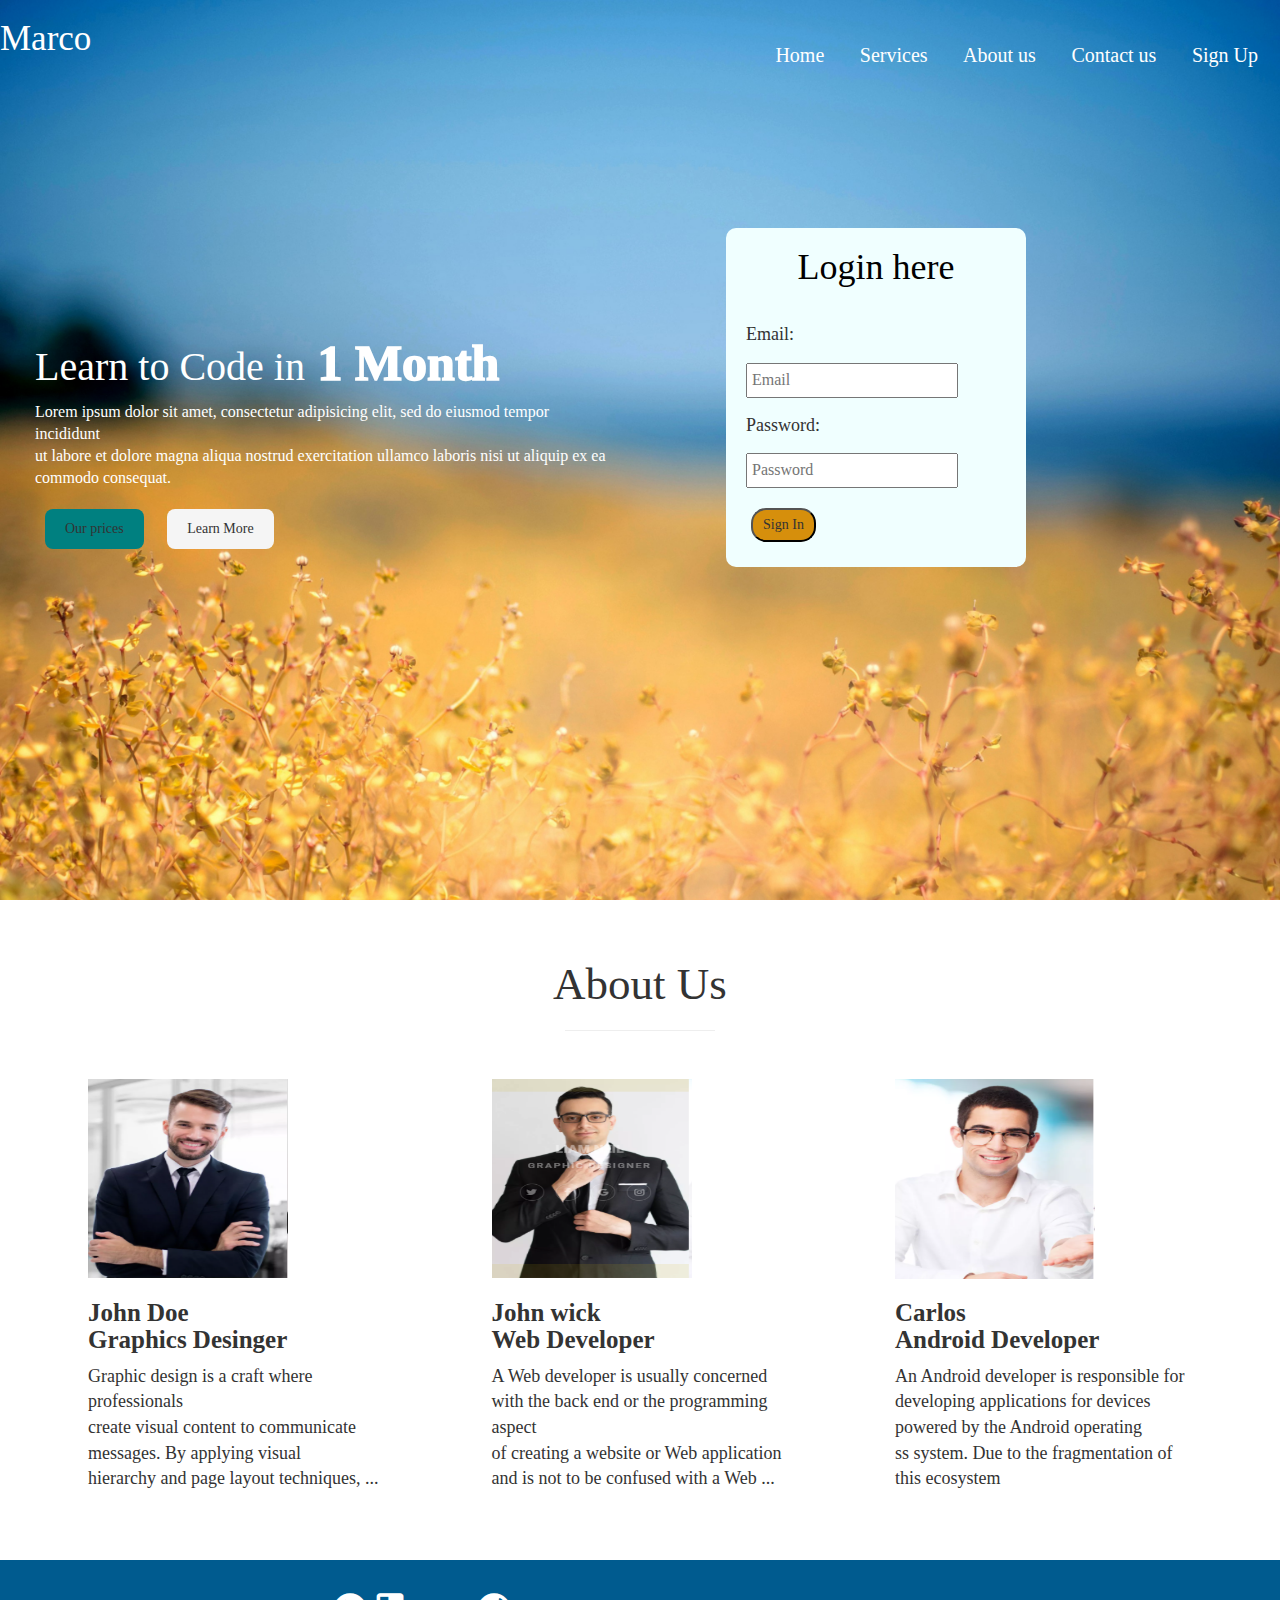
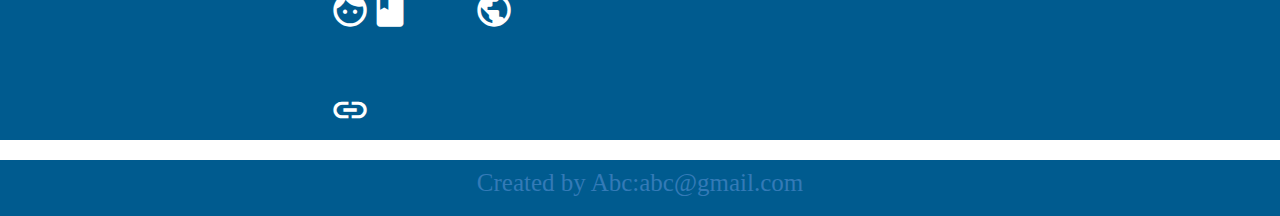
==== Navbar/Navbar.html @ b60c0689 "update" ====
<!DOCTYPE html>
<html lang="en">
<head>
    <meta charset="UTF-8">
    <meta http-equiv="X-UA-Compatible" content="IE=edge">
    <meta name="viewport" content="width=device-width, initial-scale=1.0">
    <title>Navbar</title>
    <link rel="stylesheet" href="https://fonts.googleapis.com/icon?family=Material+Icons">

    <link rel="stylesheet" href="https://maxcdn.bootstrapcdn.com/bootstrap/3.3.7/css/bootstrap.min.css">


    <link rel="stylesheet" href="style.css">
</head>
<body>
<section class="aboutsection">
    <header class="aboutheader">
        <div class="aboutlogo">
     <h2>Marco</h2>
          </div>
          <div class="navbar">
           <ul class="aboutlistitems">
                <li><a href="#Home">Home</li></a>
               <li> <a href="#Services">Services</li></a>
               <li> <a href="#About us">About us</li></a>
               <li> <a href="#Contact us">Contact us</li></a>
               <li> <a href="#Sign_up">Sign Up</li></a>
           </ul>
          </div>
  </header>

  <div class="section1">

    <div class="aboutsection1">

    <h3>Learn to Code in<b> 1 Month</b></h3> 
    <p class="para1">Lorem ipsum dolor sit amet, consectetur adipisicing elit, sed do eiusmod 
   tempor incididunt <br> ut labore et dolore magna aliqua nostrud exercitation ullamco laboris nisi ut aliquip ex ea <br>
    commodo consequat.  
  </p>

                     <button class="button1">Our prices</button> 
                     <button class="button2">Learn More</button>
                    </div>

      <div class="section2">
          <fieldset>
        <h1>Login here</h1>
        <form class="loginform">
           <p>Email:</p>
            <input type="text"  name="email"  placeholder="Email" required>
            <p>Password:</p>
            <input type="text" name="password" placeholder="Password" required> <br>
            <button class="btn1">Sign In</button>
        </fieldset>   
        </form>
    </div>

  </div>

</section>

    <section class="section3">

        <h1>About Us</h1> <hr>
        <div class="content1">
            <div>
                <img src="7.PNG" >
                <h3>John Doe <br>Graphics Desinger</h3> 
                <p>Graphic design is a craft where professionals <br>create 
                  visual content to communicate messages. By applying visual <br>
                hierarchy and page layout techniques, ...</p>
            </div>
            <div>
                <img src="8.PNG" >
                <h3>John wick <br>Web Developer</h3> 
                
                <p>A Web developer is usually concerned <br> 
                    with the back end or the programming aspect <br>
                     of creating a website or Web application and is not to be confused with a Web ...</p>
            </div>
            <div>
                <img src="9.PNG" >
                <h3>Carlos <br>Android Developer</h3> 
                <p>An Android developer is responsible for <br> developing 
                     applications for devices powered by the Android operating <br>
                     ss system. Due to the fragmentation of this ecosystem</p>
            </div>

        </div>

     </section>
<div class="footer">
     <footer class="aboutfooter">
        <i class="material-icons"><a href="#facebook"></a>facebook</i></a>
        <i class="material-icons"><a href="#public"></a>public</i></a>
        <i class="material-icons"><a href="#telegram"></a>telegram</i></a>
        <i class="material-icons"><a href="#whatsapp"></a>whatsapp</i></a>
        <i class="material-icons"><a href="#share"></a>share</i></a>
        <i class="material-icons"><a href="#mail"></a>mail</i></a>
        <i class="material-icons"><a href="#linkedin"></a>linkedin</i></a>

            <div class="text">
                <p><a href="mailto:abc@gmail.com">Created by Abc:abc@gmail.com</a> </p>

            </div>

        
     </footer>
    </div>




</body>
</html>
---- Navbar/style.css ----
body{
    padding: 0;
    margin: 0;
    font-family: Microsoft Yi Baiti;
}



.aboutsection{

    background-image: url(t2.jpg);
    background-size: cover;
    background-position: center;
    height: 100vh;

}

.aboutheader{
    width: 1300px;
    margin: auto;
}
.aboutlogo h2{
    float: left;
    font-size: 35px;
    color: white;
    height: auto;
     margin-top: 20px; 
    font-family: MV boli;
}
.aboutlistitems{
    float: right;
    height: auto;
    margin-top: 20px;
    padding-top: 15px;
    text-align: center;
    margin-right: 25px;
   
}
.aboutlistitems li{
    display: inline-block;
    font-size: 20px;
    padding: 5px;
       
}
.aboutlistitems li a{
    border: 1px solid transparent;
    padding: 8px 10px;
    color: #fff;
    text-decoration: none;
    border-radius: 10px;
}
.aboutlistitems li a:hover{
    background-color: rgba(159, 218, 193, 0.267);
    color: aliceblue;
    cursor: pointer;
}
.section1 div{
 width: 45%;
 display: inline-block;
 box-sizing: border-box;
}

.aboutsection1{
    margin-top: 150px;
    padding: 6rem 0;
     margin-left: 35px;  
}
.aboutsection1 h3{
font-size: 40px;
color: white;

}
.aboutsection1 b{
    font-size: 50px;
    font-weight: 1000;
         }
.para1{
    color: white;
    line-height: 22px;
    font-size: medium;
}
.button1{
    background-color: Teal;
      	padding: 10px 20px;
	    margin: 10px;
	    cursor:pointer;
	    border: none;
	    border-radius: 8px;
}
.button1:hover{
    background-color:#FFE4E1;
}
.button2{
    background-color: whitesmoke;
      	padding: 10px 20px;
	    margin: 10px;
	    cursor:pointer;
	    border: none;
	    border-radius: 8px;
}
.button2:hover{
    background-color: aqua;
}


.section2{
    float: right;
    border: 2px solid transparent;
    overflow: hidden;
    padding: 20px;
    margin-top: 100px;
    /* margin-top: -410px; */

}
.section2 h1{
    color: #000;
     text-align: center; 
}
/* .section2 hr{
    width: 100px;
    transform:translateX(-240px);
} */

.section2 fieldset{
    width: 300px;
    background-color:azure;
    border-radius: 10px;
}
.loginform{
    margin: 10px;
    padding: 10px;
}

.section2 p{
    font-size: 18px;
    margin: 15px 0;
}
.section2 input{
    font-size: 16px;
    padding: 4px;
}
.btn1{
    padding: 5px;
    margin: 5px;
    margin-top: 20px;
    width: 25%;
    background-color: rgb(214, 143, 12);
    cursor: pointer;
    border-radius: 15px;
}

.section3{
    padding: 40px 0;

}
.section3 h1{
    text-align: center;
    font-size: 45px;
}
.section3 hr{
    width: 150px;
}
.content1 img{
    width: 200px;
    height: 200px;
}
.content1 div{
    display: inline-block;
    width: 30%;
    padding: 10px;
    padding-top: 20px;
     margin: 8px; 
    padding-left: 80px;
    

}


.content1 h3{
    font-size: 25px;
    font-weight:bold;
}
.content1 p{
    font-size: 18px;
}

.aboutfooter{
    /* padding: 50px 0; */
    height: 20vh;
    background-color:rgba(0, 91, 143) ;

}

.aboutfooter  i {
   transform: translateX(300px);
    padding: 20px;
    margin: 10px;
    font-size: 40px;
    color: white;
    cursor: pointer;
}
.aboutfooter i a:hover{
    color: #fff;
}
.text{
    background-color:rgba(0, 91, 143) ;
    text-align: center;
    font-size: 25px;
    padding: 5px;
    color: white;
}
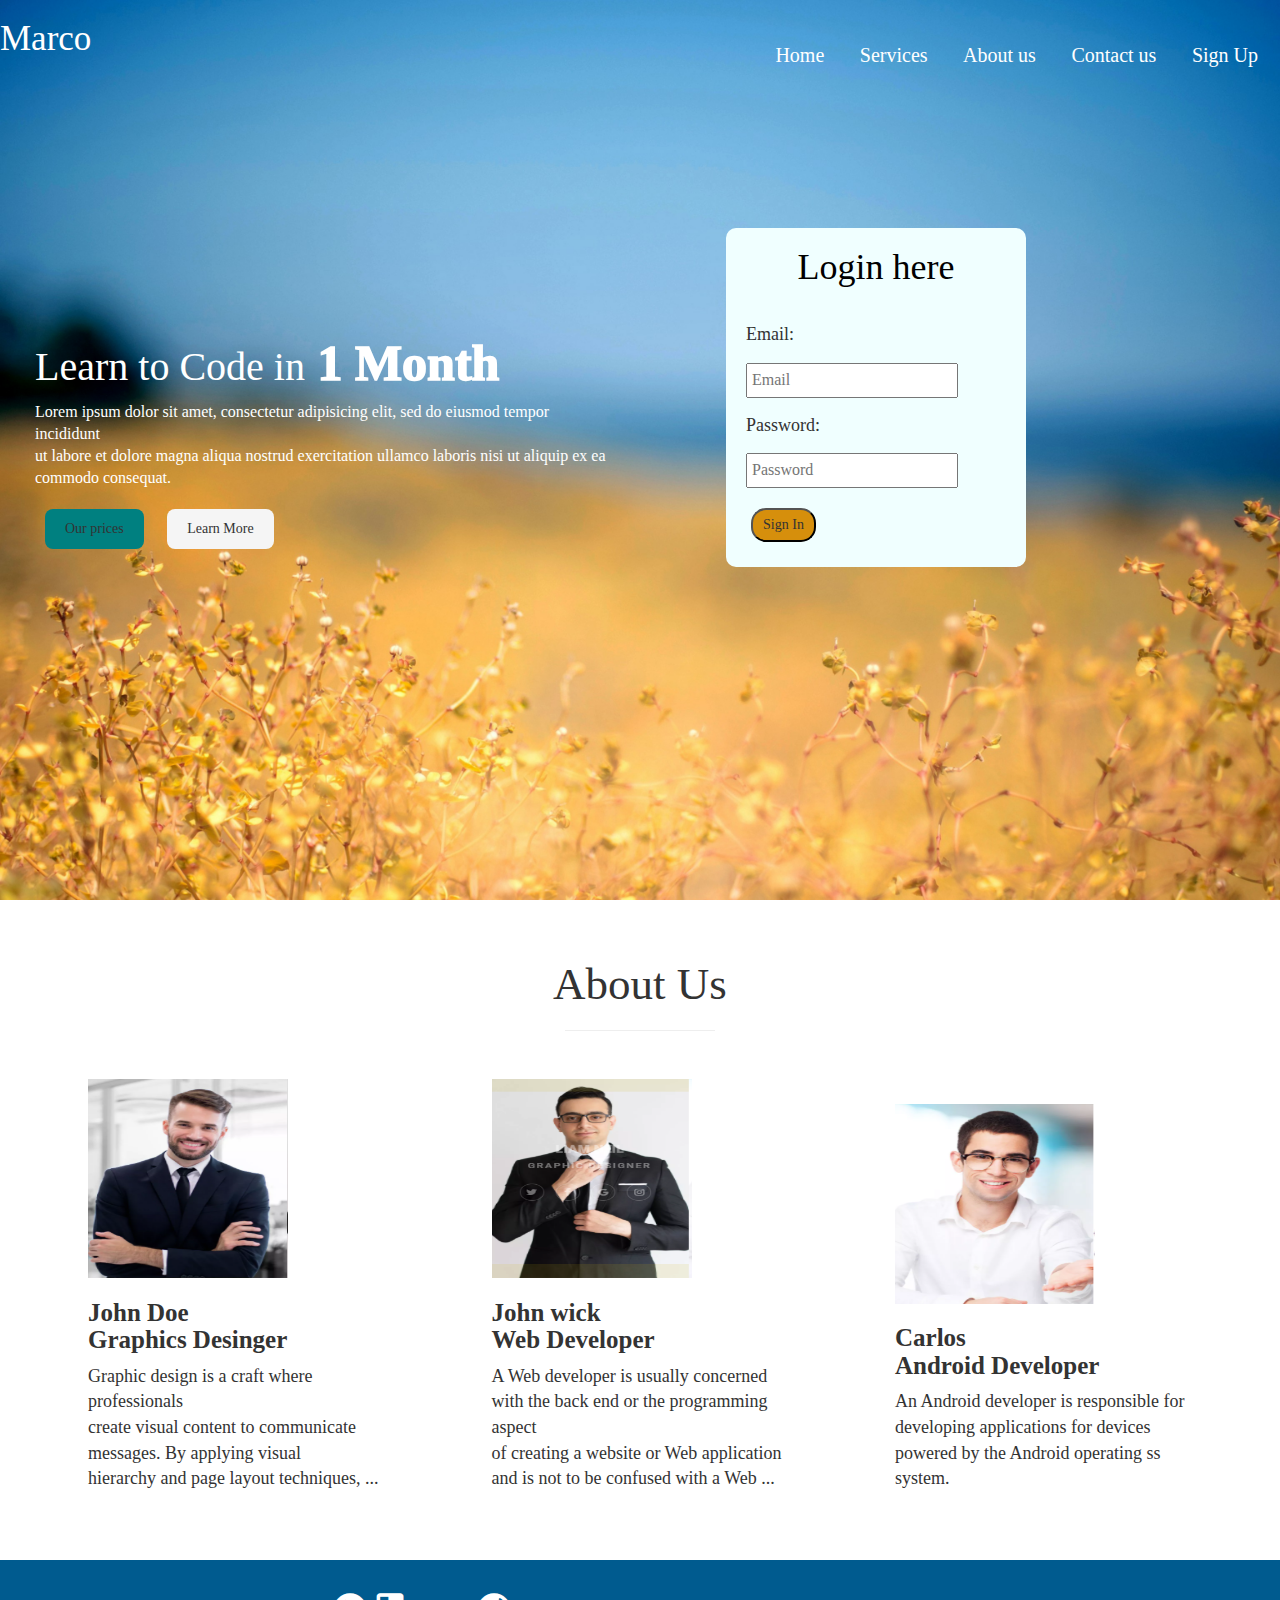
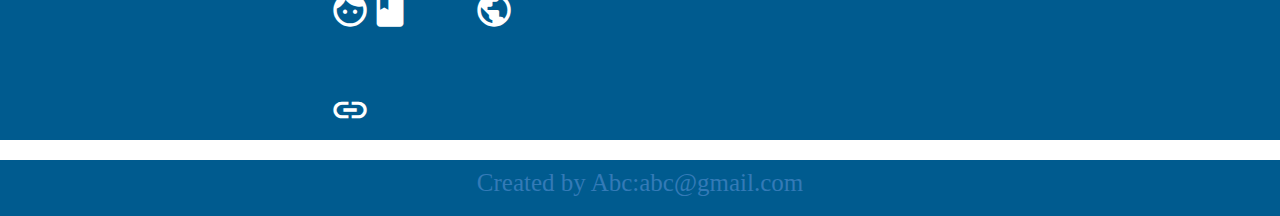
==== commit 6ab25d1a: "updated" ====
--- a/Navbar/Navbar.html
+++ b/Navbar/Navbar.html
@@ -83,8 +83,8 @@
                 <img src="9.PNG" >
                 <h3>Carlos <br>Android Developer</h3> 
                 <p>An Android developer is responsible for <br> developing 
-                     applications for devices powered by the Android operating <br>
-                     ss system. Due to the fragmentation of this ecosystem</p>
+                     applications for devices powered by the Android operating 
+                     ss system. </p>
             </div>
 
         </div>
--- a/Navbar/style.css
+++ b/Navbar/style.css
@@ -172,6 +172,7 @@
      margin: 8px; 
     padding-left: 80px;
     
+    
 
 }
 
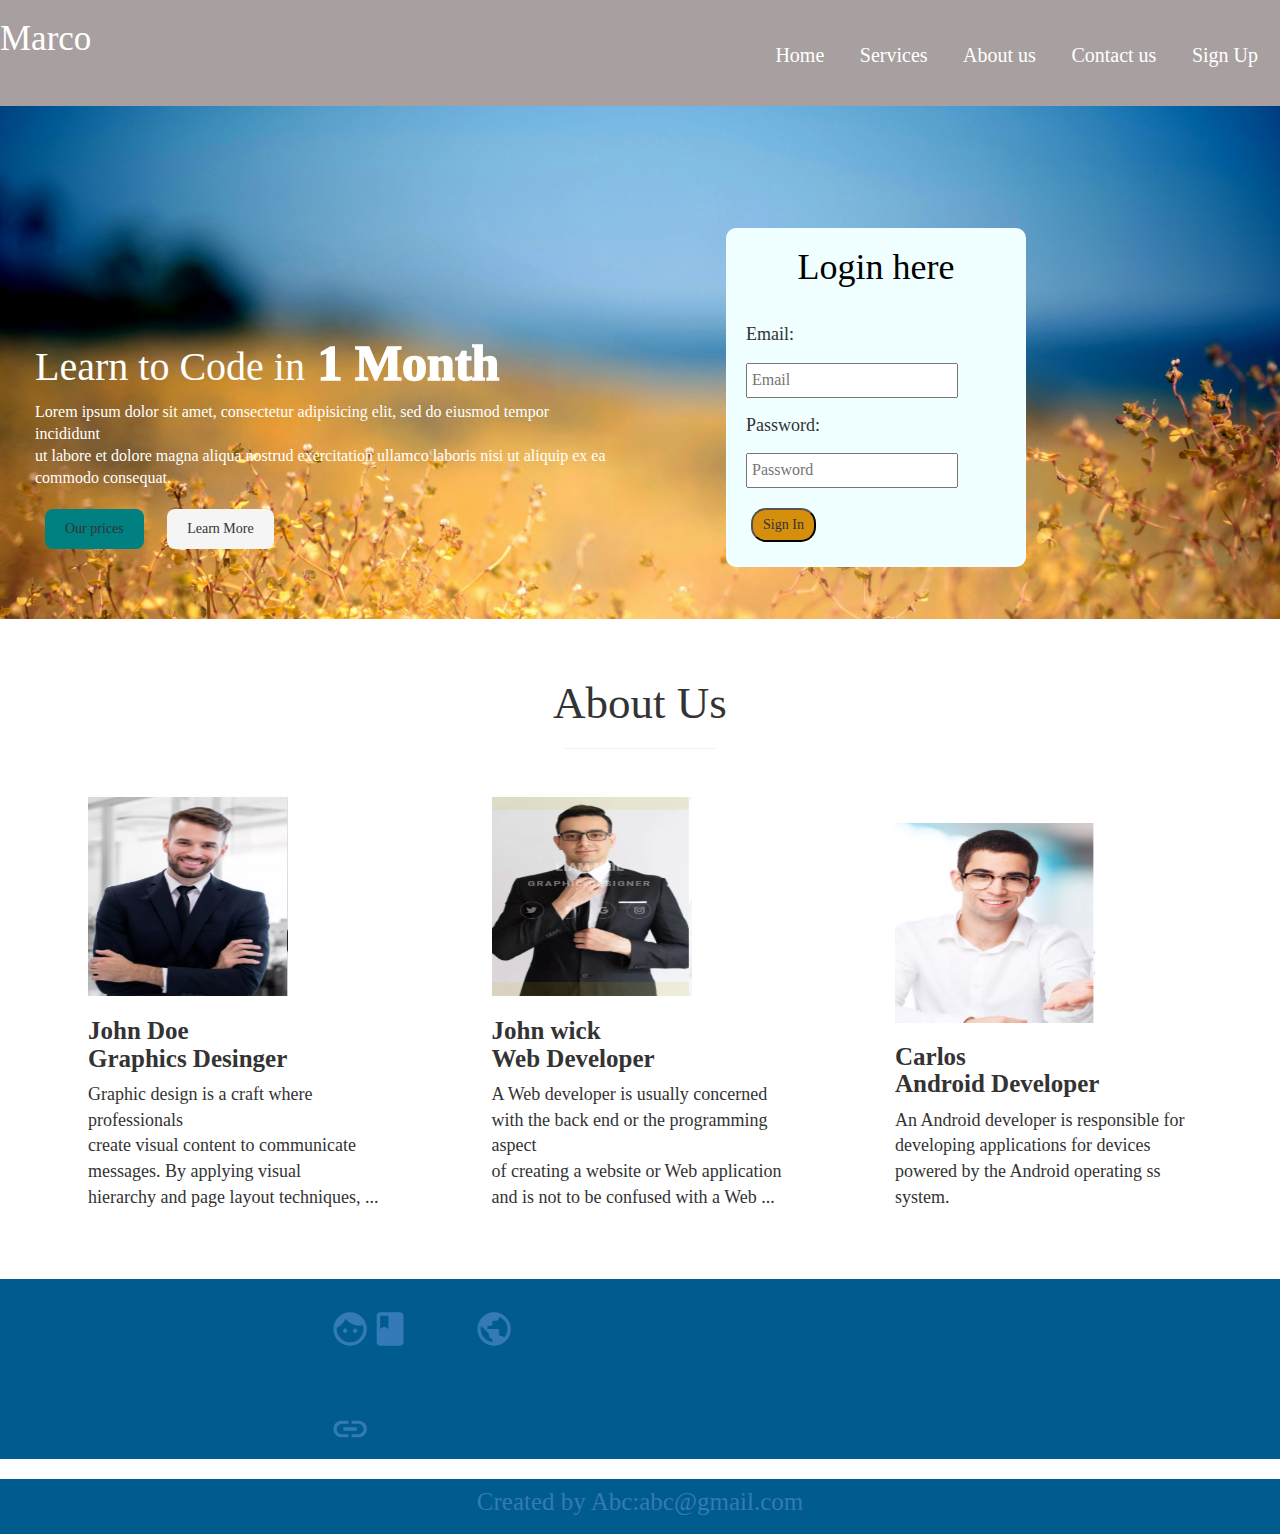
==== commit fb244b50: "updated" ====
--- a/Navbar/Navbar.html
+++ b/Navbar/Navbar.html
@@ -22,7 +22,7 @@
            <ul class="aboutlistitems">
                 <li><a href="#Home">Home</li></a>
                <li> <a href="#Services">Services</li></a>
-               <li> <a href="#About us">About us</li></a>
+               <li> <a href="#id1">About us</li></a>
                <li> <a href="#Contact us">Contact us</li></a>
                <li> <a href="#Sign_up">Sign Up</li></a>
            </ul>
@@ -60,7 +60,7 @@
 
 </section>
 
-    <section class="section3">
+    <section class="section3" id="id1">
 
         <h1>About Us</h1> <hr>
         <div class="content1">
@@ -92,13 +92,13 @@
      </section>
 <div class="footer">
      <footer class="aboutfooter">
-        <i class="material-icons"><a href="#facebook"></a>facebook</i></a>
-        <i class="material-icons"><a href="#public"></a>public</i></a>
-        <i class="material-icons"><a href="#telegram"></a>telegram</i></a>
-        <i class="material-icons"><a href="#whatsapp"></a>whatsapp</i></a>
-        <i class="material-icons"><a href="#share"></a>share</i></a>
-        <i class="material-icons"><a href="#mail"></a>mail</i></a>
-        <i class="material-icons"><a href="#linkedin"></a>linkedin</i></a>
+        <i class="material-icons"><a href="#facebook">facebook</i></a>
+        <i class="material-icons"><a href="#public">public</i></a>
+        <i class="material-icons"><a href="#telegram">telegram</i></a>
+        <i class="material-icons"><a href="https://web.whatsapp.com">whatsapp</i></a>
+        <i class="material-icons"><a href="#share">share</i></a>
+        <i class="material-icons"><a href="#mail">mail</i></a>
+        <i class="material-icons"><a href="#linkedin">linkedin</i></a>
 
             <div class="text">
                 <p><a href="mailto:abc@gmail.com">Created by Abc:abc@gmail.com</a> </p>
--- a/Navbar/style.css
+++ b/Navbar/style.css
@@ -8,12 +8,36 @@
 
 .aboutsection{
 
+    background-color: rgb(168, 160, 160);
+
+ } 
+
+
+.section1{
     background-image: url(t2.jpg);
     background-size: cover;
     background-position: center;
-    height: 100vh;
-
-}
+    animation: section1 10s infinite;
+
+}
+@keyframes section1{
+
+    0%{
+        
+        background-image:url(2.jpg);
+     } 
+     25%{
+        background-image: url(2.jpg);
+    }
+    50%{
+        background-image: url(3.jpg);
+    }
+}
+
+
+
+
+
 
 .aboutheader{
     width: 1300px;
@@ -211,3 +235,34 @@
     color: white;
 }
 
+
+/*  
+
+slider is the name class="slider";
+
+.slider{
+    background-image: ;
+    background-size: cover;
+    background-position: center;
+    animation: slider 10s infinite;
+}
+@keyframes slider{
+
+    0%{
+        background-color: #000;
+        background-image: ;
+    }
+    25%{
+        background-color: #000;
+        background-image: ;
+    }
+    50%{
+        background-color: #000;
+        background-image: ;
+    }
+   100%{
+        background-color: #000;
+        background-image: ;
+    }
+}
+*/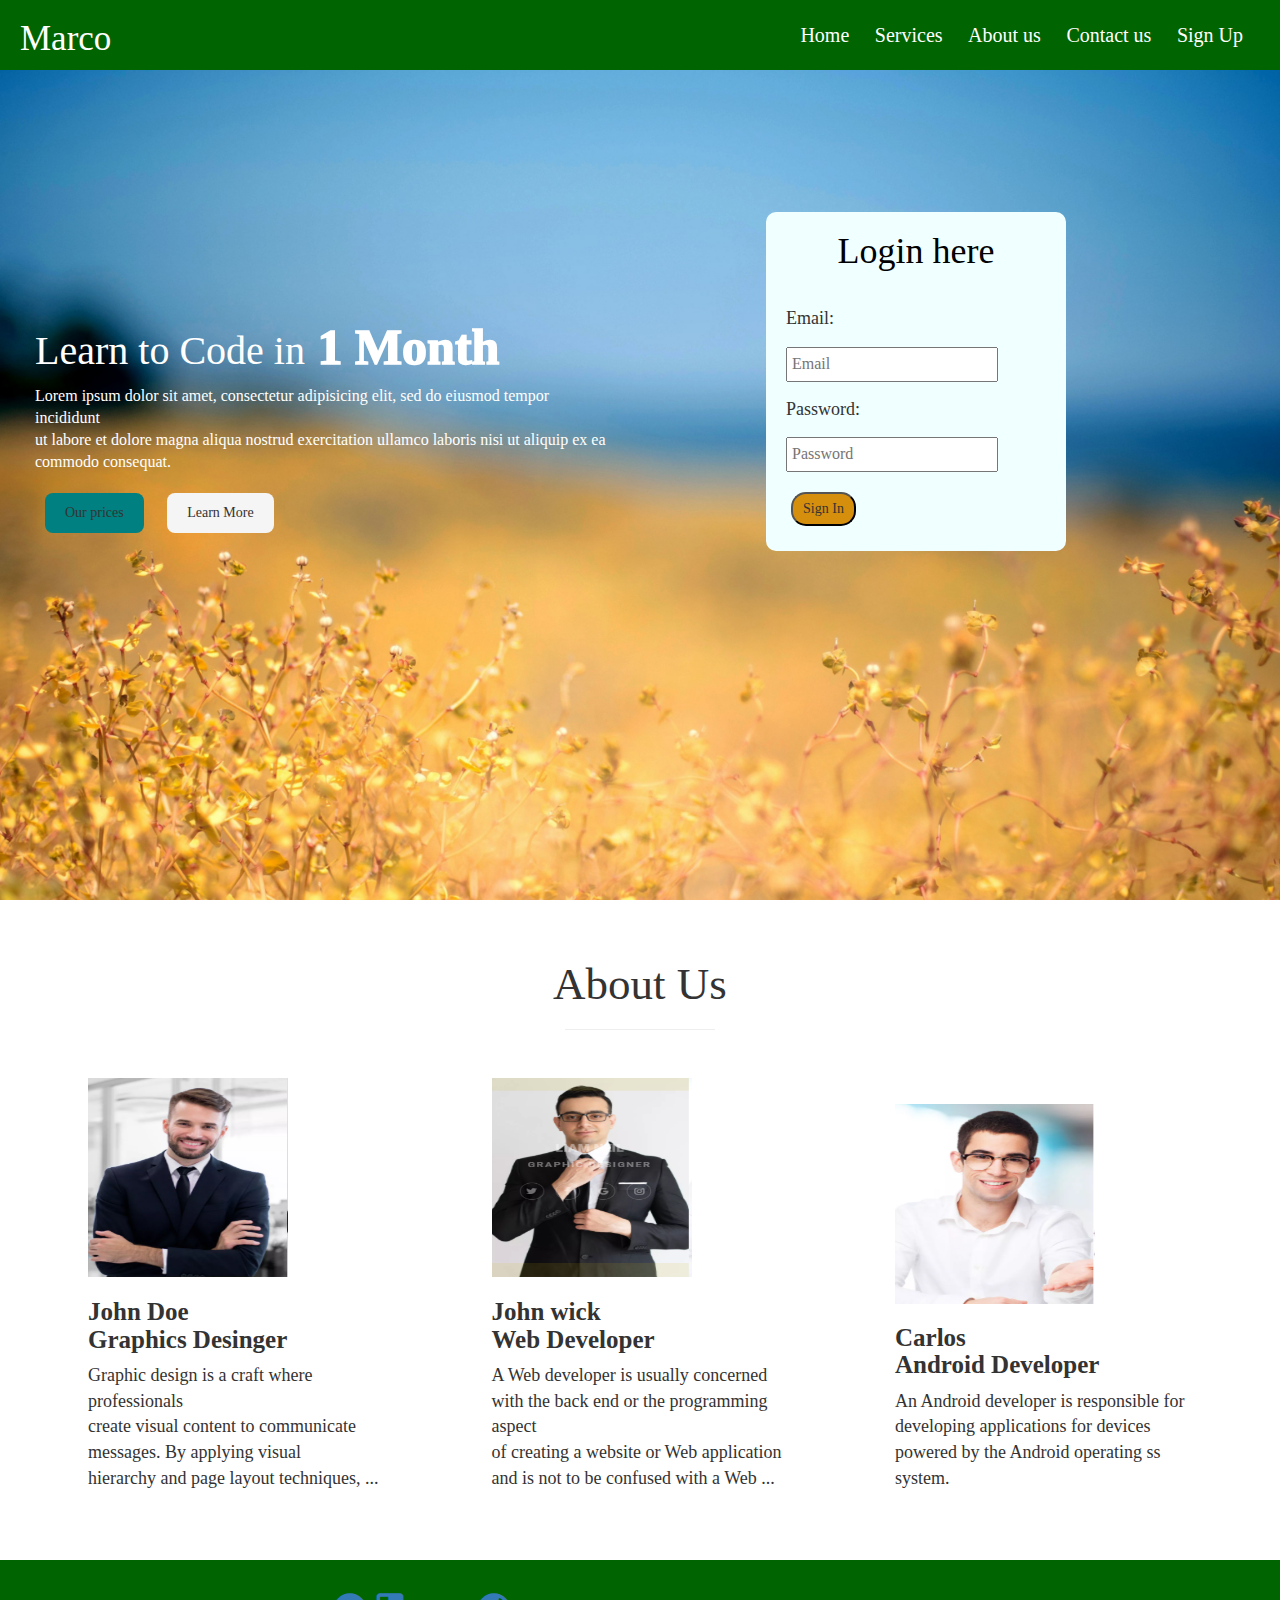
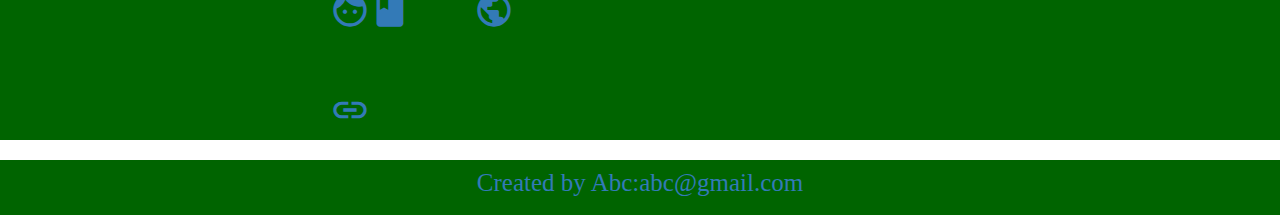
==== commit 58a71f80: "updated" ====
--- a/Navbar/Navbar.html
+++ b/Navbar/Navbar.html
@@ -14,7 +14,7 @@
 </head>
 <body>
 <section class="aboutsection">
-    <header class="aboutheader">
+    <div class="aboutheader">
         <div class="aboutlogo">
      <h2>Marco</h2>
           </div>
@@ -27,7 +27,7 @@
                <li> <a href="#Sign_up">Sign Up</li></a>
            </ul>
           </div>
-  </header>
+    </div>
 
   <div class="section1">
 
--- a/Navbar/style.css
+++ b/Navbar/style.css
@@ -5,65 +5,58 @@
 }
 
 
-
 .aboutsection{
-
-    background-color: rgb(168, 160, 160);
-
- } 
-
-
-.section1{
     background-image: url(t2.jpg);
     background-size: cover;
     background-position: center;
+    background-repeat: no-repeat;
     animation: section1 10s infinite;
-
+    
 }
 @keyframes section1{
 
     0%{
         
-        background-image:url(2.jpg);
+        background-image:url(t2.jpg);
      } 
      25%{
         background-image: url(2.jpg);
     }
     50%{
         background-image: url(3.jpg);
-    }
-}
-
-
-
-
-
-
-.aboutheader{
-    width: 1300px;
-    margin: auto;
-}
+
+    }
+    100%{
+        background-image: url(4.jpg);
+    }
+}
+
+ .aboutheader{
+     
+      background-color:rgb(0, 100, 0) ;
+}
+
 .aboutlogo h2{
     float: left;
-    font-size: 35px;
-    color: white;
-    height: auto;
-     margin-top: 20px; 
+ font-size: 35px;
+    color: white;
+      margin-top: 20px; 
+      margin-left: 20px; 
     font-family: MV boli;
 }
 .aboutlistitems{
     float: right;
-    height: auto;
-    margin-top: 20px;
-    padding-top: 15px;
-    text-align: center;
-    margin-right: 25px;
+    margin-top: 10px; 
+     padding-top: 10px;
+    /* text-align: center; */
+     margin-right: 25px;
    
 }
+
 .aboutlistitems li{
     display: inline-block;
     font-size: 20px;
-    padding: 5px;
+    /* padding: 5px;  */
        
 }
 .aboutlistitems li a{
@@ -78,6 +71,15 @@
     color: aliceblue;
     cursor: pointer;
 }
+.section1{
+padding: 0;
+margin: 0;
+ transform: rotateY(-110px);
+height: 90vh;
+    
+
+}
+
 .section1 div{
  width: 45%;
  display: inline-block;
@@ -133,17 +135,14 @@
     overflow: hidden;
     padding: 20px;
     margin-top: 100px;
-    /* margin-top: -410px; */
+    transform: translateX(40px);
+    
 
 }
 .section2 h1{
     color: #000;
      text-align: center; 
 }
-/* .section2 hr{
-    width: 100px;
-    transform:translateX(-240px);
-} */
 
 .section2 fieldset{
     width: 300px;
@@ -210,9 +209,9 @@
 }
 
 .aboutfooter{
-    /* padding: 50px 0; */
+    
     height: 20vh;
-    background-color:rgba(0, 91, 143) ;
+    background-color:rgb(0, 100, 0);
 
 }
 
@@ -228,7 +227,7 @@
     color: #fff;
 }
 .text{
-    background-color:rgba(0, 91, 143) ;
+    background-color:rgb(0, 100, 0);
     text-align: center;
     font-size: 25px;
     padding: 5px;
